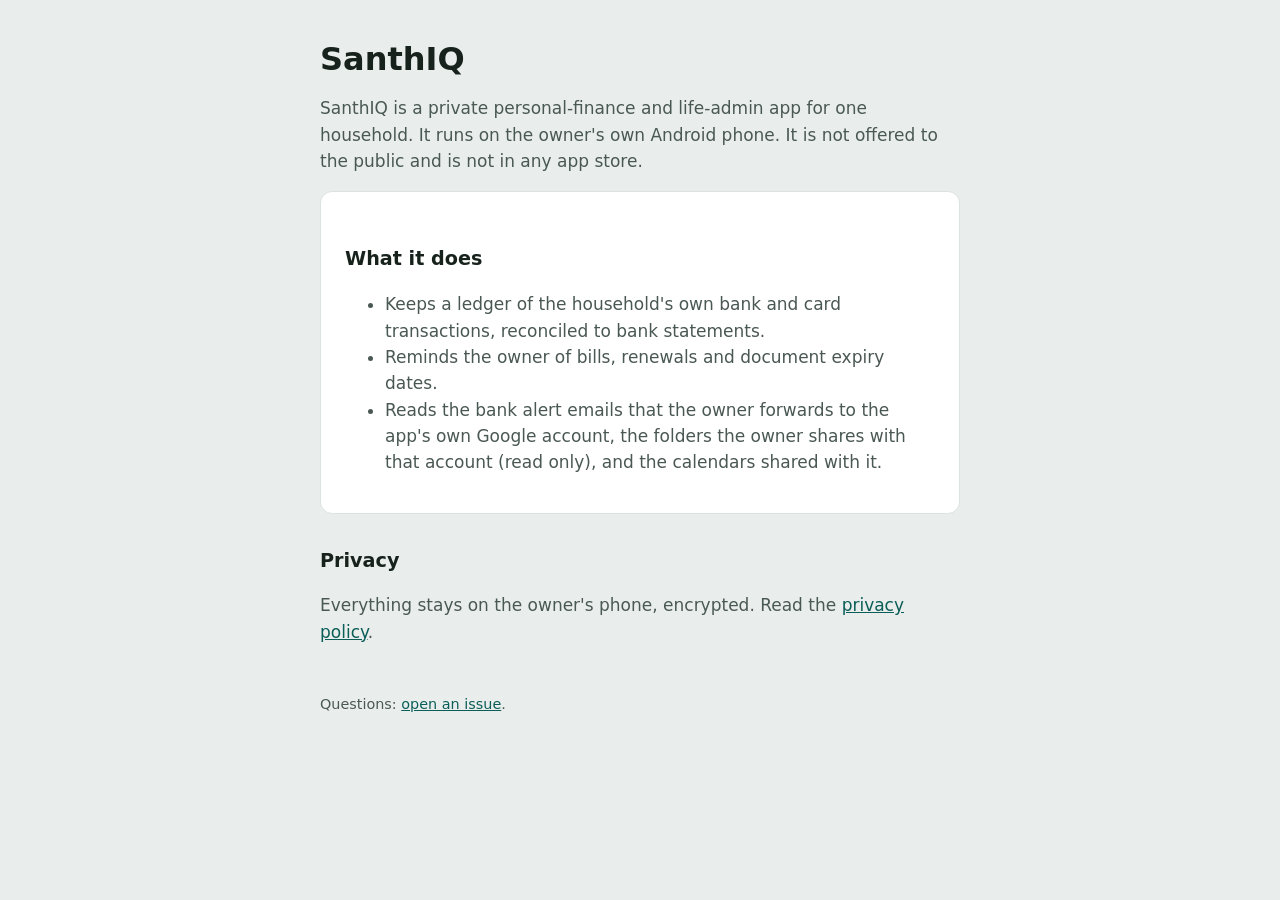
==== index.html @ 471a5d4c "Add SanthIQ's home page and privacy policy" ====
<!doctype html>
<html lang="en">
<head>
  <meta charset="utf-8">
  <meta name="viewport" content="width=device-width, initial-scale=1">
  <meta http-equiv="Content-Security-Policy" content="default-src 'self'; style-src 'self'; img-src 'self'">
  <title>SanthIQ</title>
  <link rel="stylesheet" href="style.css">
</head>
<body>
<main>
  <h1>SanthIQ</h1>
  <p>SanthIQ is a private personal-finance and life-admin app for one household. It runs on the owner's own
    Android phone. It is not offered to the public and is not in any app store.</p>

  <div class="card">
    <h2>What it does</h2>
    <ul>
      <li>Keeps a ledger of the household's own bank and card transactions, reconciled to bank statements.</li>
      <li>Reminds the owner of bills, renewals and document expiry dates.</li>
      <li>Reads the bank alert emails that the owner forwards to the app's own Google account, the folders the
        owner shares with that account (read only), and the calendars shared with it.</li>
    </ul>
  </div>

  <h2>Privacy</h2>
  <p>Everything stays on the owner's phone, encrypted. Read the <a href="privacy.html">privacy policy</a>.</p>

  <footer>Questions: <a href="https://github.com/santhoshtns/santhiq-site/issues">open an issue</a>.</footer>
</main>
</body>
</html>
---- style.css ----
:root { --page: #e9eeec; --card: #ffffff; --ink: #17221d; --ink2: #4a5853; --line: #dbe2df; --brand: #0b5d57; }
@media (prefers-color-scheme: dark) {
  :root { --page: #0b0f0d; --card: #1a2220; --ink: #eef3f1; --ink2: #b9c5c0; --line: #2a3431; --brand: #5fb8ae; }
}
* { box-sizing: border-box; }
body {
  margin: 0; background: var(--page); color: var(--ink);
  font: 17px/1.55 "Atkinson Hyperlegible", system-ui, -apple-system, "Segoe UI", sans-serif;
}
main { max-width: 42rem; margin: 0 auto; padding: 2.5rem 1rem 4rem; }
h1 { font-size: 2rem; line-height: 1.2; margin: 0 0 .5rem; }
h2 { font-size: 1.2rem; margin: 2rem 0 .5rem; }
p, li { color: var(--ink2); }
a { color: var(--brand); }
.card { background: var(--card); border: 1px solid var(--line); border-radius: 12px; padding: 1.25rem 1.5rem; }
footer { margin-top: 3rem; font-size: .9rem; color: var(--ink2); }
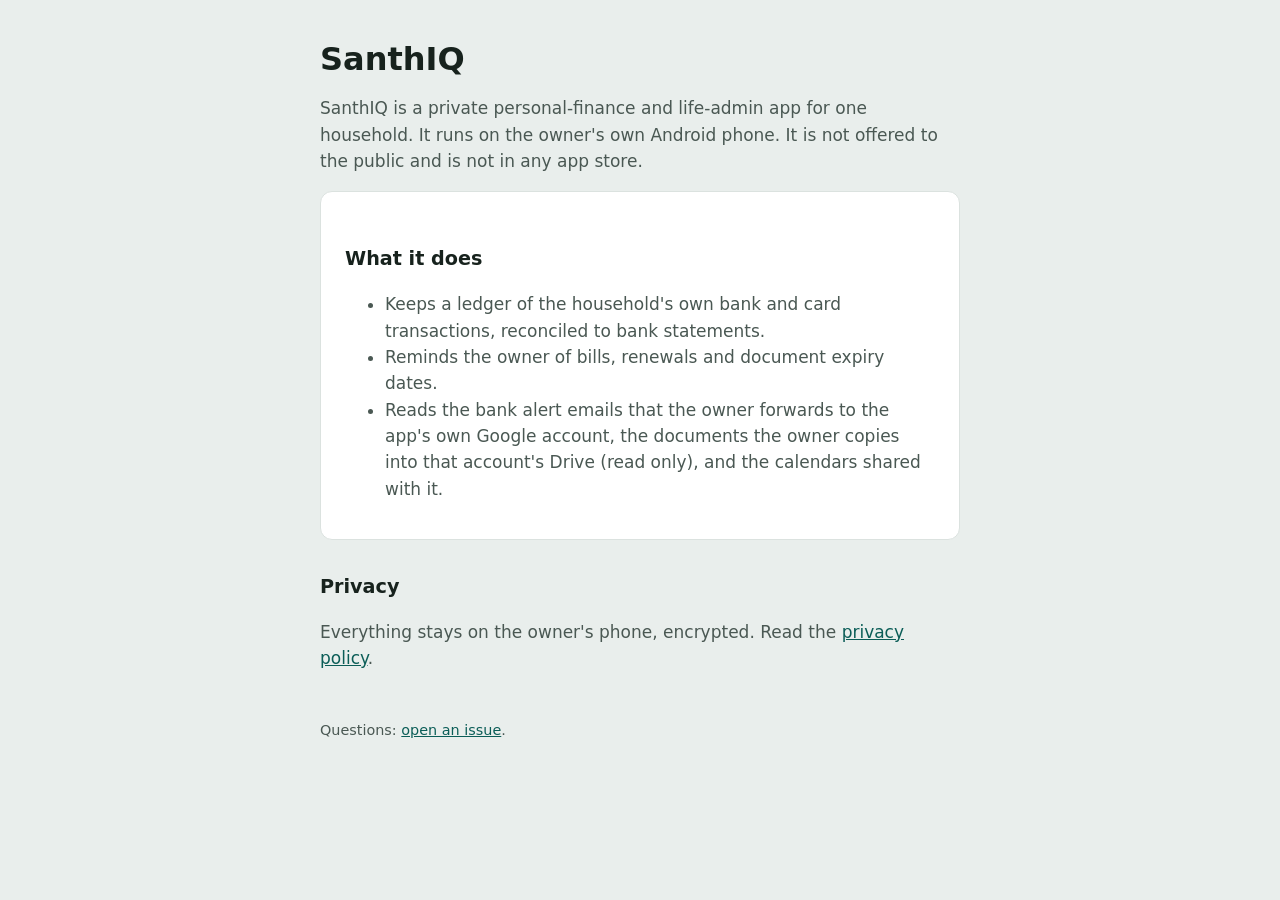
==== commit dfdbbc8b: "Describe documents as copies in the app's Drive" ====
--- a/index.html
+++ b/index.html
@@ -18,8 +18,8 @@
     <ul>
       <li>Keeps a ledger of the household's own bank and card transactions, reconciled to bank statements.</li>
       <li>Reminds the owner of bills, renewals and document expiry dates.</li>
-      <li>Reads the bank alert emails that the owner forwards to the app's own Google account, the folders the
-        owner shares with that account (read only), and the calendars shared with it.</li>
+      <li>Reads the bank alert emails that the owner forwards to the app's own Google account, the documents the
+        owner copies into that account's Drive (read only), and the calendars shared with it.</li>
     </ul>
   </div>
 
